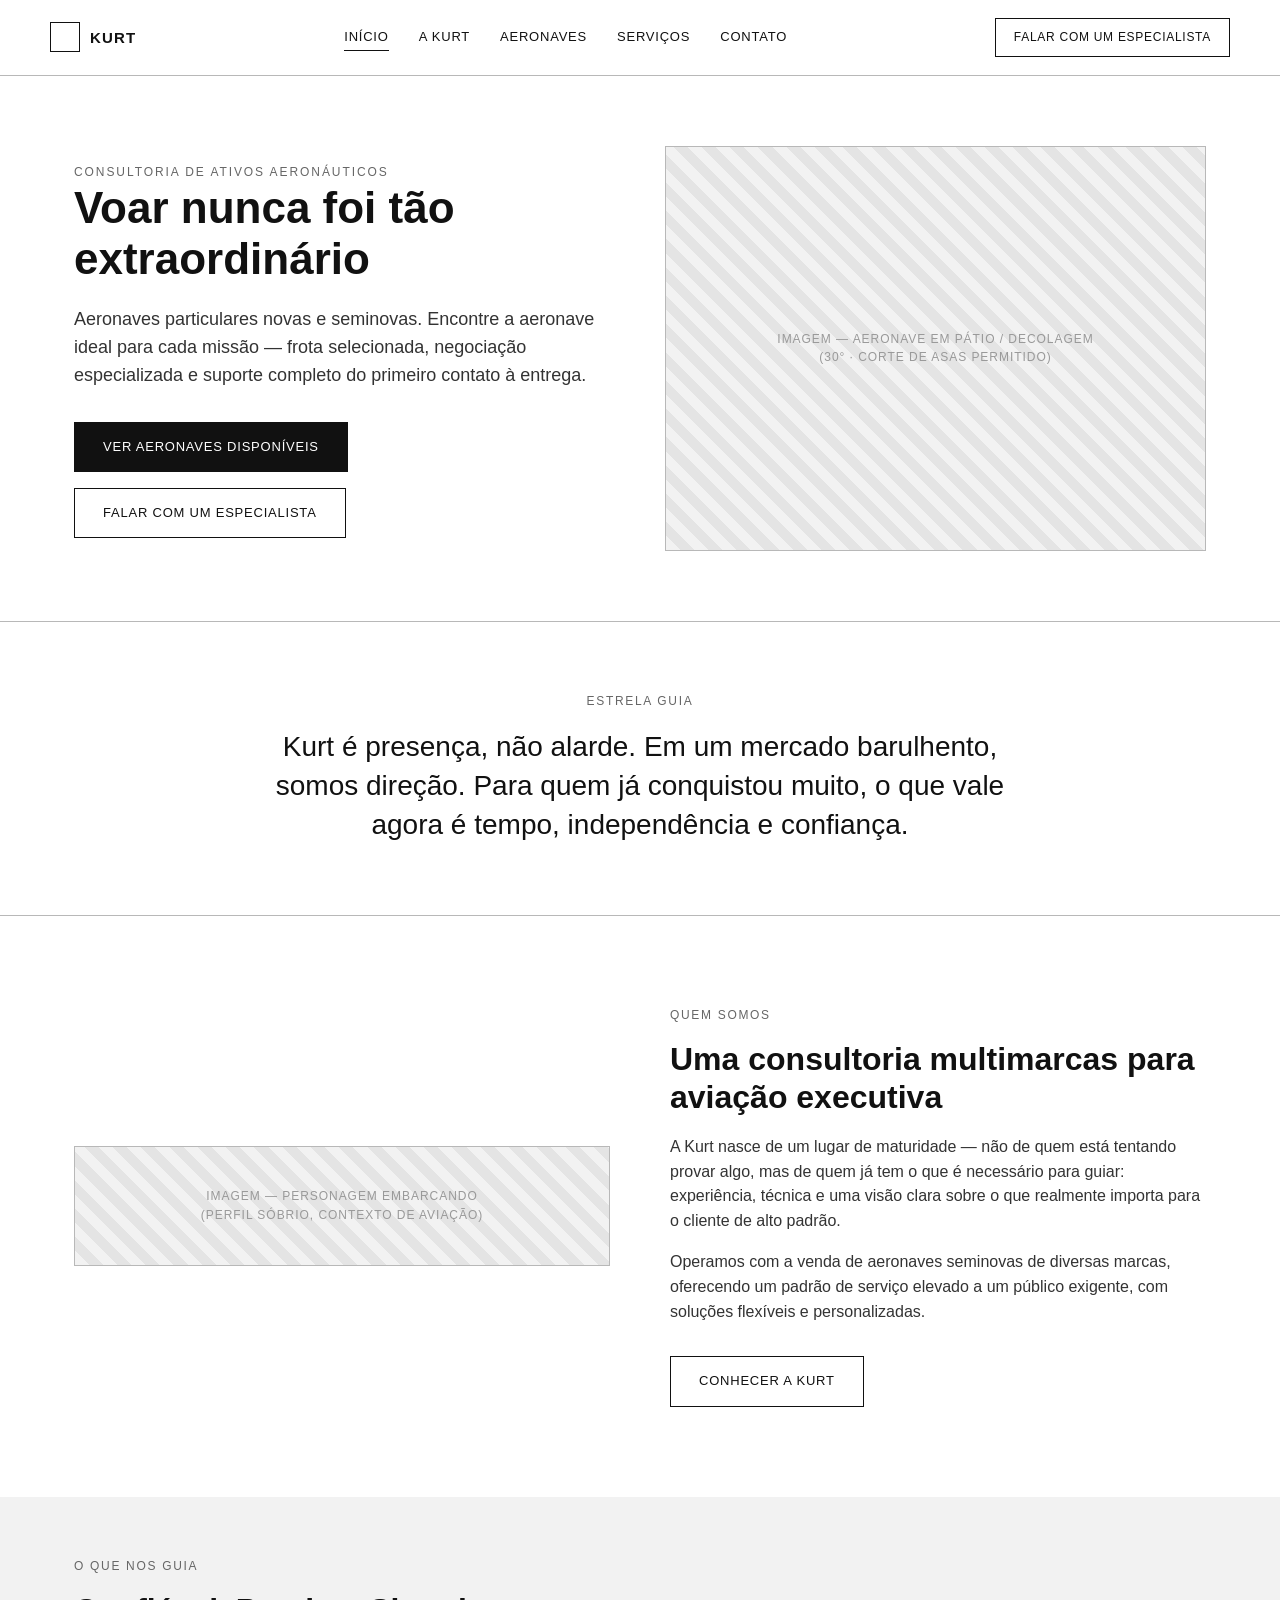
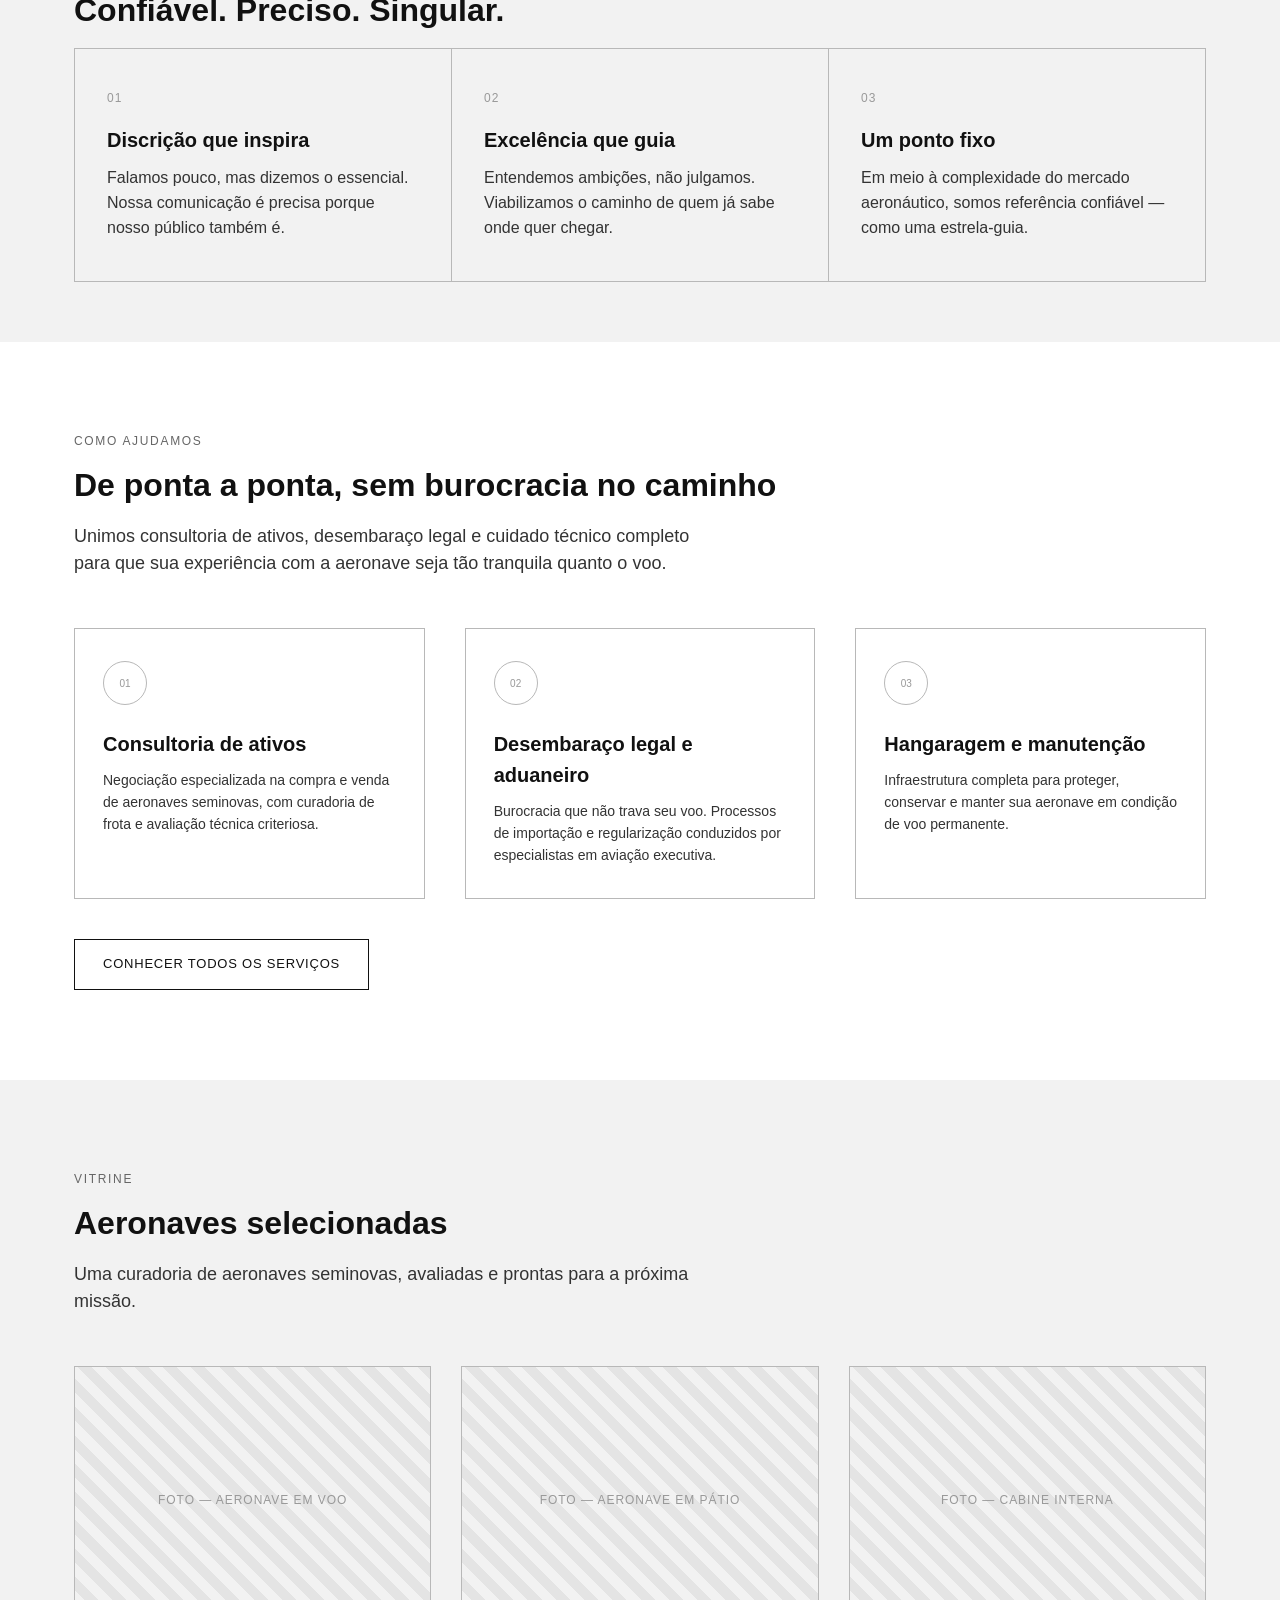
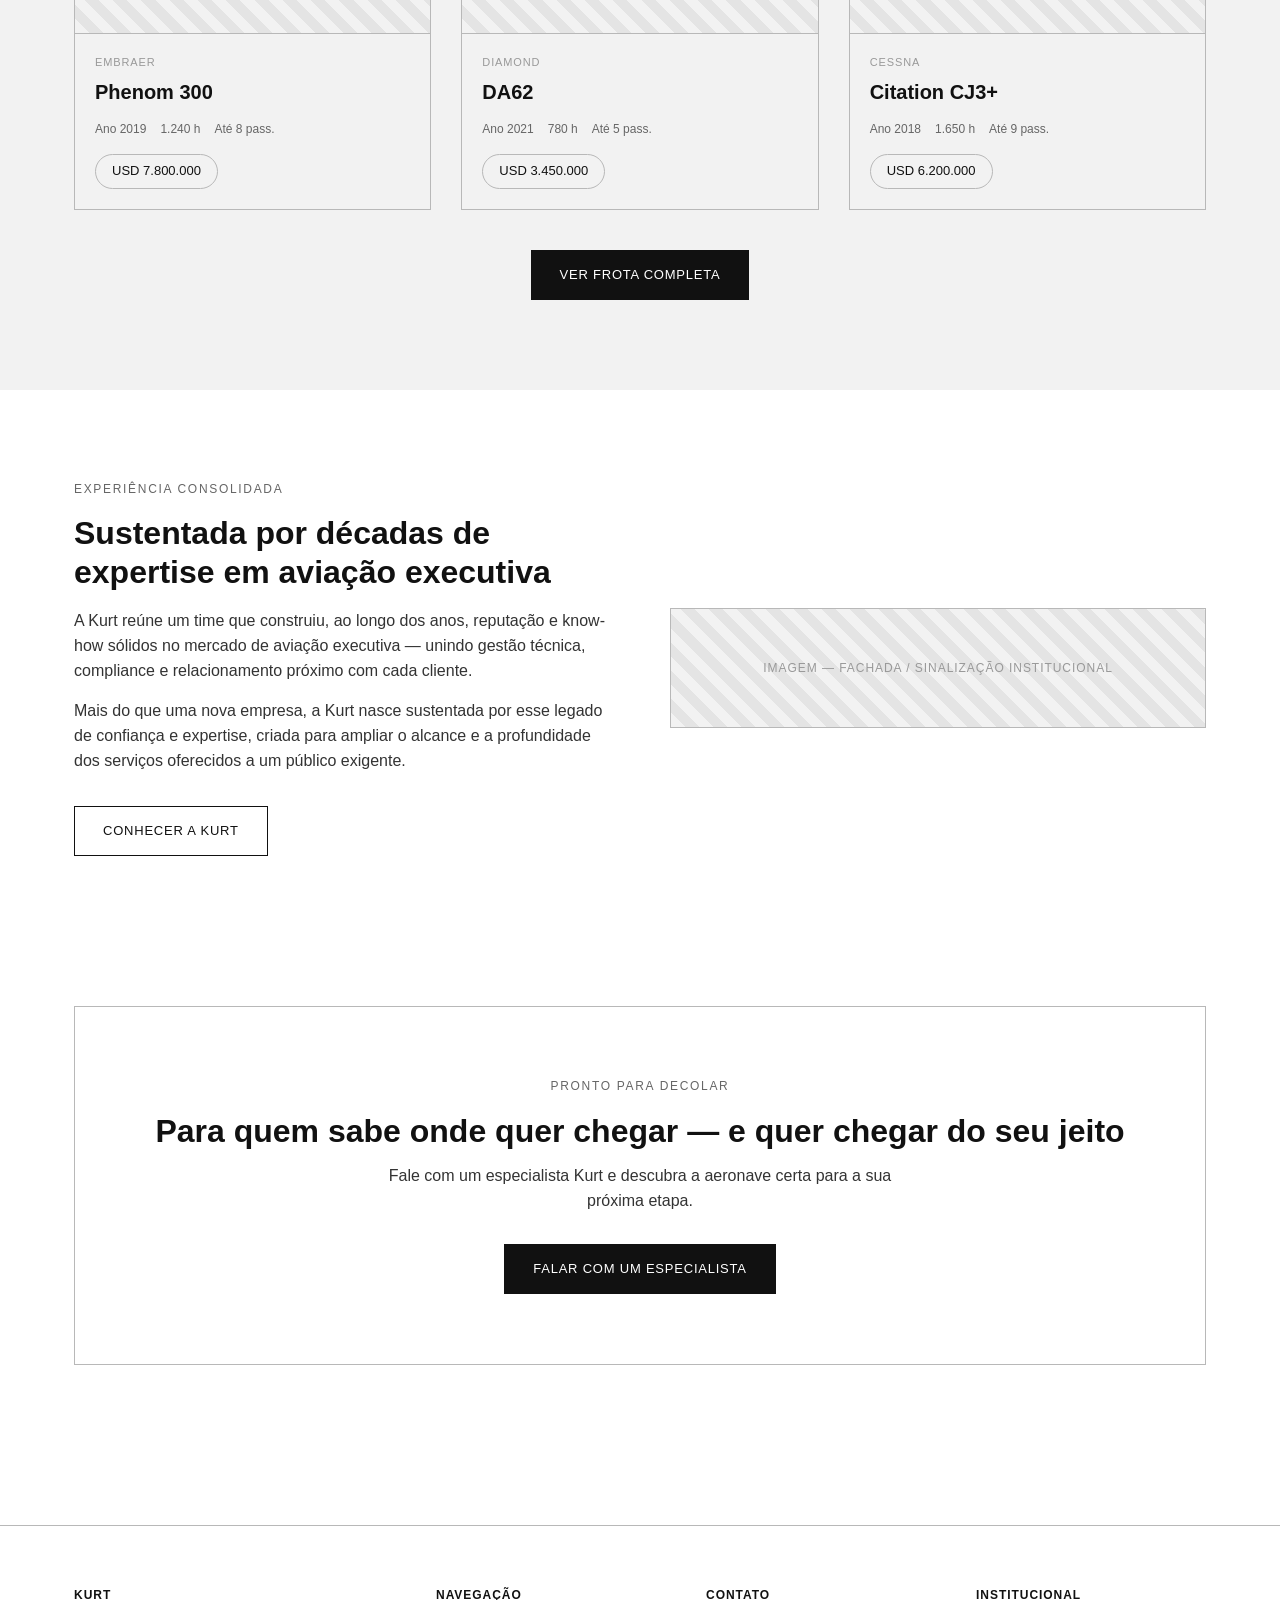
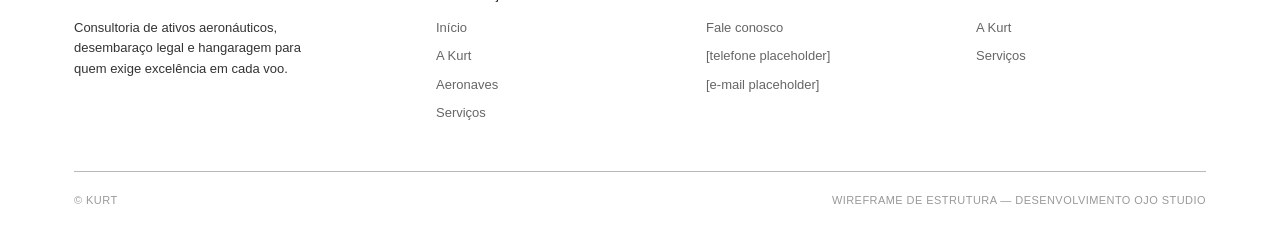
==== index.html @ c34ad99b "Add files via upload" ====
<!DOCTYPE html>
<html lang="pt-BR">
<head>
<meta charset="UTF-8">
<meta name="viewport" content="width=device-width, initial-scale=1.0">
<title>Kurt — Wireframe</title>
<link rel="stylesheet" href="css/style.css">
</head>
<body>

<header>
  <div class="wrap nav-row">
    <a href="index.html" class="logo-slot">
      <span class="logo-box"></span> KURT
    </a>
    <nav class="main-nav">
      <ul>
        <li><a href="index.html">Início</a></li>
        <li><a href="a-kurt.html">A Kurt</a></li>
        <li><a href="aeronaves.html">Aeronaves</a></li>
        <li><a href="servicos.html">Serviços</a></li>
        <li><a href="contato.html">Contato</a></li>
      </ul>
    </nav>
    <a href="contato.html" class="nav-cta">Falar com um especialista</a>
    <button class="menu-toggle" aria-label="Abrir menu"><span></span><span></span><span></span></button>
  </div>
</header>

<main>

  <!-- HERO -->
  <section class="hero">
    <div class="wrap hero-grid">
      <div class="hero-text">
        <span class="tag-line">Consultoria de ativos aeronáuticos</span>
        <h1>Voar nunca foi tão extraordinário</h1>
        <p class="lead">Aeronaves particulares novas e seminovas. Encontre a aeronave ideal para cada missão — frota selecionada, negociação especializada e suporte completo do primeiro contato à entrega.</p>
        <div class="btn-row">
          <a href="aeronaves.html" class="btn btn-solid">Ver aeronaves disponíveis</a>
          <a href="contato.html" class="btn btn-outline">Falar com um especialista</a>
        </div>
      </div>
      <div class="hero-media">
        <div class="ph"><span>Imagem — aeronave em pátio / decolagem<br>(30° · corte de asas permitido)</span></div>
      </div>
    </div>
  </section>

  <!-- ESTRELA GUIA -->
  <section class="quote-block">
    <div class="wrap">
      <span class="eyebrow">Estrela Guia</span>
      <p>Kurt é presença, não alarde. Em um mercado barulhento, somos direção. Para quem já conquistou muito, o que vale agora é tempo, independência e confiança.</p>
    </div>
  </section>

  <!-- POSICIONAMENTO -->
  <section>
    <div class="wrap grid-2">
      <div class="ph"><span>Imagem — personagem embarcando<br>(perfil sóbrio, contexto de aviação)</span></div>
      <div>
        <span class="eyebrow">Quem somos</span>
        <h2>Uma consultoria multimarcas para aviação executiva</h2>
        <p>A Kurt nasce de um lugar de maturidade — não de quem está tentando provar algo, mas de quem já tem o que é necessário para guiar: experiência, técnica e uma visão clara sobre o que realmente importa para o cliente de alto padrão.</p>
        <p style="margin-top:16px;">Operamos com a venda de aeronaves seminovas de diversas marcas, oferecendo um padrão de serviço elevado a um público exigente, com soluções flexíveis e personalizadas.</p>
        <div class="btn-row"><a href="a-kurt.html" class="btn btn-outline">Conhecer a Kurt</a></div>
      </div>
    </div>
  </section>

  <!-- PILARES / VALORES -->
  <section class="gray tight">
    <div class="wrap">
      <span class="eyebrow">O que nos guia</span>
      <h2>Confiável. Preciso. Singular.</h2>
    </div>
    <div class="wrap">
      <div class="pillars">
        <div class="pillar">
          <span class="num">01</span>
          <h3>Discrição que inspira</h3>
          <p>Falamos pouco, mas dizemos o essencial. Nossa comunicação é precisa porque nosso público também é.</p>
        </div>
        <div class="pillar">
          <span class="num">02</span>
          <h3>Excelência que guia</h3>
          <p>Entendemos ambições, não julgamos. Viabilizamos o caminho de quem já sabe onde quer chegar.</p>
        </div>
        <div class="pillar">
          <span class="num">03</span>
          <h3>Um ponto fixo</h3>
          <p>Em meio à complexidade do mercado aeronáutico, somos referência confiável — como uma estrela-guia.</p>
        </div>
      </div>
    </div>
  </section>

  <!-- SERVICOS EM DESTAQUE -->
  <section>
    <div class="wrap">
      <span class="eyebrow">Como ajudamos</span>
      <h2>De ponta a ponta, sem burocracia no caminho</h2>
      <p class="lead" style="margin-bottom:50px;">Unimos consultoria de ativos, desembaraço legal e cuidado técnico completo para que sua experiência com a aeronave seja tão tranquila quanto o voo.</p>

      <div class="grid-3">
        <div class="card">
          <div class="ph-icon">01</div>
          <h3>Consultoria de ativos</h3>
          <p>Negociação especializada na compra e venda de aeronaves seminovas, com curadoria de frota e avaliação técnica criteriosa.</p>
        </div>
        <div class="card">
          <div class="ph-icon">02</div>
          <h3>Desembaraço legal e aduaneiro</h3>
          <p>Burocracia que não trava seu voo. Processos de importação e regularização conduzidos por especialistas em aviação executiva.</p>
        </div>
        <div class="card">
          <div class="ph-icon">03</div>
          <h3>Hangaragem e manutenção</h3>
          <p>Infraestrutura completa para proteger, conservar e manter sua aeronave em condição de voo permanente.</p>
        </div>
      </div>
      <div class="btn-row" style="margin-top:40px;"><a href="servicos.html" class="btn btn-outline">Conhecer todos os serviços</a></div>
    </div>
  </section>

  <!-- VITRINE DE AERONAVES -->
  <section class="gray">
    <div class="wrap">
      <span class="eyebrow">Vitrine</span>
      <h2>Aeronaves selecionadas</h2>
      <p class="lead" style="margin-bottom:50px;">Uma curadoria de aeronaves seminovas, avaliadas e prontas para a próxima missão.</p>

      <div class="aircraft-grid">
        <a href="aeronave-detalhe.html" class="aircraft-card">
          <div class="ph"><span>Foto — aeronave em voo</span></div>
          <div class="info">
            <div class="tagline">Embraer</div>
            <h3>Phenom 300</h3>
            <div class="specs"><span>Ano 2019</span><span>1.240 h</span><span>Até 8 pass.</span></div>
            <span class="price">USD 7.800.000</span>
          </div>
        </a>
        <a href="aeronave-detalhe.html" class="aircraft-card">
          <div class="ph"><span>Foto — aeronave em pátio</span></div>
          <div class="info">
            <div class="tagline">Diamond</div>
            <h3>DA62</h3>
            <div class="specs"><span>Ano 2021</span><span>780 h</span><span>Até 5 pass.</span></div>
            <span class="price">USD 3.450.000</span>
          </div>
        </a>
        <a href="aeronave-detalhe.html" class="aircraft-card">
          <div class="ph"><span>Foto — cabine interna</span></div>
          <div class="info">
            <div class="tagline">Cessna</div>
            <h3>Citation CJ3+</h3>
            <div class="specs"><span>Ano 2018</span><span>1.650 h</span><span>Até 9 pass.</span></div>
            <span class="price">USD 6.200.000</span>
          </div>
        </a>
      </div>
      <div class="btn-row" style="margin-top:40px; justify-content:center;"><a href="aeronaves.html" class="btn btn-solid">Ver frota completa</a></div>
    </div>
  </section>

  <!-- LEGADO E EXPERIENCIA -->
  <section>
    <div class="wrap grid-2">
      <div>
        <span class="eyebrow">Experiência consolidada</span>
        <h2>Sustentada por décadas de expertise em aviação executiva</h2>
        <p>A Kurt reúne um time que construiu, ao longo dos anos, reputação e know-how sólidos no mercado de aviação executiva — unindo gestão técnica, compliance e relacionamento próximo com cada cliente.</p>
        <p style="margin-top:16px;">Mais do que uma nova empresa, a Kurt nasce sustentada por esse legado de confiança e expertise, criada para ampliar o alcance e a profundidade dos serviços oferecidos a um público exigente.</p>
        <div class="btn-row"><a href="a-kurt.html" class="btn btn-outline">Conhecer a Kurt</a></div>
      </div>
      <div class="ph"><span>Imagem — fachada / sinalização institucional</span></div>
    </div>
  </section>

  <!-- CTA FINAL -->
  <section class="tight">
    <div class="wrap">
      <div class="cta-final">
        <span class="eyebrow">Pronto para decolar</span>
        <h2>Para quem sabe onde quer chegar — e quer chegar do seu jeito</h2>
        <p>Fale com um especialista Kurt e descubra a aeronave certa para a sua próxima etapa.</p>
        <a href="contato.html" class="btn btn-solid">Falar com um especialista</a>
      </div>
    </div>
  </section>

</main>

<footer>
  <div class="wrap">
    <div class="footer-grid">
      <div class="footer-col">
        <h4>Kurt</h4>
        <p style="font-size:13px; max-width:260px;">Consultoria de ativos aeronáuticos, desembaraço legal e hangaragem para quem exige excelência em cada voo.</p>
      </div>
      <div class="footer-col">
        <h4>Navegação</h4>
        <ul>
          <li><a href="index.html">Início</a></li>
          <li><a href="a-kurt.html">A Kurt</a></li>
          <li><a href="aeronaves.html">Aeronaves</a></li>
          <li><a href="servicos.html">Serviços</a></li>
        </ul>
      </div>
      <div class="footer-col">
        <h4>Contato</h4>
        <ul>
          <li><a href="contato.html">Fale conosco</a></li>
          <li>[telefone placeholder]</li>
          <li>[e-mail placeholder]</li>
        </ul>
      </div>
      <div class="footer-col">
        <h4>Institucional</h4>
        <ul>
          <li><a href="a-kurt.html">A Kurt</a></li>
          <li><a href="servicos.html">Serviços</a></li>
        </ul>
      </div>
    </div>
    <div class="footer-bottom">
      <span>© Kurt</span>
      <span>Wireframe de estrutura — desenvolvimento OJO Studio</span>
    </div>
  </div>
</footer>

<script src="js/script.js"></script>
</body>
</html>
---- css/style.css ----
/* ===================================================================
   KURT — WIREFRAME (somente estrutura, preto/branco, sem identidade)
   =================================================================== */

* { box-sizing: border-box; margin: 0; padding: 0; }

:root{
  --preto: #111111;
  --cinza-1: #333333;
  --cinza-2: #666666;
  --cinza-3: #999999;
  --cinza-4: #cccccc;
  --cinza-5: #e4e4e4;
  --cinza-6: #f2f2f2;
  --branco: #ffffff;
  --borda: 1px solid #b8b8b8;
  --maxw: 1180px;
}

html{ scroll-behavior: smooth; }

body{
  font-family: Arial, Helvetica, sans-serif;
  color: var(--preto);
  background: var(--branco);
  line-height: 1.55;
  font-size: 16px;
}

a{ color: inherit; text-decoration: none; }
ul{ list-style: none; }
img{ max-width: 100%; display: block; }

.wrap{
  max-width: var(--maxw);
  margin: 0 auto;
  padding: 0 24px;
}

/* ---------- tag de aviso de wireframe ---------- */
.wf-flag{
  background: var(--preto);
  color: var(--branco);
  text-align: center;
  font-size: 12px;
  letter-spacing: .06em;
  text-transform: uppercase;
  padding: 6px 12px;
}

/* ---------- placeholders de imagem ---------- */
.ph{
  background: repeating-linear-gradient(
    45deg,
    var(--cinza-6),
    var(--cinza-6) 10px,
    var(--cinza-5) 10px,
    var(--cinza-5) 20px
  );
  border: var(--borda);
  display: flex;
  align-items: center;
  justify-content: center;
  color: var(--cinza-3);
  font-size: 12px;
  text-transform: uppercase;
  letter-spacing: .08em;
  text-align: center;
  min-height: 120px;
}
.ph span{ padding: 8px; }

.ph-icon{
  width: 44px;
  height: 44px;
  border: var(--borda);
  border-radius: 50%;
  display: inline-flex;
  align-items: center;
  justify-content: center;
  font-size: 10px;
  color: var(--cinza-3);
  flex: none;
}

/* ---------- header ---------- */
header{
  border-bottom: var(--borda);
  position: sticky;
  top: 0;
  background: var(--branco);
  z-index: 50;
}
.nav-row{
  display: flex;
  align-items: center;
  justify-content: space-between;
  padding: 18px 0;
}
.logo-slot{
  display: flex;
  align-items: center;
  gap: 10px;
  font-weight: bold;
  letter-spacing: .08em;
  text-transform: uppercase;
  font-size: 15px;
}
.logo-box{
  width: 30px; height: 30px;
  border: 1.5px solid var(--preto);
}
nav.main-nav ul{
  display: flex;
  gap: 30px;
  font-size: 13px;
  text-transform: uppercase;
  letter-spacing: .06em;
}
nav.main-nav a{
  padding: 6px 0;
  border-bottom: 1px solid transparent;
  transition: border-color .15s;
}
nav.main-nav a:hover, nav.main-nav a.active{
  border-bottom: 1px solid var(--preto);
}
.nav-cta{
  border: 1px solid var(--preto);
  padding: 9px 18px;
  font-size: 12px;
  text-transform: uppercase;
  letter-spacing: .06em;
  white-space: nowrap;
}
.nav-cta:hover{ background: var(--preto); color: var(--branco); }

.menu-toggle{
  display: none;
  border: 1px solid var(--preto);
  background: none;
  width: 38px; height: 34px;
  cursor: pointer;
}
.menu-toggle span{
  display: block;
  width: 18px;
  height: 2px;
  background: var(--preto);
  margin: 4px auto;
}

/* ---------- footer ---------- */
footer{
  border-top: var(--borda);
  margin-top: 100px;
  padding: 60px 0 30px;
  font-size: 13px;
  color: var(--cinza-2);
}
.footer-grid{
  display: grid;
  grid-template-columns: 1.4fr 1fr 1fr 1fr;
  gap: 40px;
  padding-bottom: 40px;
}
.footer-col h4{
  font-size: 12px;
  text-transform: uppercase;
  letter-spacing: .08em;
  color: var(--preto);
  margin-bottom: 14px;
}
.footer-col ul li{ margin-bottom: 8px; }
.footer-col ul a:hover{ text-decoration: underline; }
.footer-bottom{
  border-top: var(--borda);
  padding-top: 20px;
  display: flex;
  justify-content: space-between;
  flex-wrap: wrap;
  gap: 10px;
  font-size: 11px;
  color: var(--cinza-3);
  text-transform: uppercase;
  letter-spacing: .04em;
}

/* ---------- seções genéricas ---------- */
section{ padding: 90px 0; }
section.tight{ padding: 60px 0; }
section.gray{ background: var(--cinza-6); }
.eyebrow{
  font-size: 12px;
  text-transform: uppercase;
  letter-spacing: .14em;
  color: var(--cinza-2);
  margin-bottom: 16px;
  display: block;
}
h1{ font-size: 44px; line-height: 1.15; font-weight: bold; }
h2{ font-size: 32px; line-height: 1.2; font-weight: bold; margin-bottom: 18px; }
h3{ font-size: 20px; font-weight: bold; margin-bottom: 10px; }
p.lead{ font-size: 18px; color: var(--cinza-1); max-width: 640px; }
p{ color: var(--cinza-1); }
.divider{ border-top: var(--borda); margin: 60px 0; }

/* ---------- hero ---------- */
.hero{
  padding: 70px 0 0;
}
.hero-grid{
  display: grid;
  grid-template-columns: 1fr 1fr;
  gap: 50px;
  align-items: center;
  padding-bottom: 70px;
}
.hero-text .tag-line{
  font-size: 12px;
  text-transform: uppercase;
  letter-spacing: .16em;
  color: var(--cinza-2);
  margin-bottom: 20px;
}
.hero-text h1{ margin-bottom: 22px; }
.btn-row{ display: flex; gap: 16px; margin-top: 32px; flex-wrap: wrap; }
.btn{
  display: inline-block;
  padding: 14px 28px;
  font-size: 13px;
  text-transform: uppercase;
  letter-spacing: .06em;
  border: 1px solid var(--preto);
}
.btn-solid{ background: var(--preto); color: var(--branco); }
.btn-solid:hover{ background: var(--cinza-1); }
.btn-outline:hover{ background: var(--preto); color: var(--branco); }
.hero-media .ph{ aspect-ratio: 4/3; }

/* ---------- grids de conteúdo ---------- */
.grid-2{ display: grid; grid-template-columns: 1fr 1fr; gap: 60px; align-items: center; }
.grid-3{ display: grid; grid-template-columns: repeat(3,1fr); gap: 40px; }
.grid-4{ display: grid; grid-template-columns: repeat(4,1fr); gap: 30px; }

.card{
  border: var(--borda);
  padding: 32px 28px;
}
.card .ph-icon{ margin-bottom: 20px; }
.card h3{ margin-top: 4px; }
.card p{ font-size: 14px; }

/* ---------- valores / estrela guia ---------- */
.pillars{
  display: grid;
  grid-template-columns: repeat(3,1fr);
  gap: 0;
  border-top: var(--borda);
  border-left: var(--borda);
}
.pillar{
  border-right: var(--borda);
  border-bottom: var(--borda);
  padding: 40px 32px;
}
.pillar .num{
  font-size: 12px;
  color: var(--cinza-3);
  letter-spacing: .1em;
  margin-bottom: 18px;
  display: block;
}

/* ---------- listagem de aeronaves ---------- */
.filters-bar{
  display: flex;
  flex-wrap: wrap;
  gap: 12px;
  border: var(--borda);
  padding: 18px;
  margin-bottom: 40px;
}
.filters-bar select, .filters-bar input{
  border: var(--borda);
  padding: 10px 12px;
  font-family: inherit;
  font-size: 13px;
  color: var(--cinza-1);
  background: var(--branco);
}
.filters-bar select{ min-width: 160px; }
.filters-bar input{ flex: 1; min-width: 200px; }

.aircraft-grid{
  display: grid;
  grid-template-columns: repeat(3, 1fr);
  gap: 30px;
}
.aircraft-card{
  border: var(--borda);
  display: block;
  transition: box-shadow .15s;
}
.aircraft-card:hover{ box-shadow: 0 0 0 1px var(--preto); }
.aircraft-card .ph{ aspect-ratio: 4/3; border-bottom: var(--borda); border-left: 0; border-right: 0; border-top: 0; }
.aircraft-card .info{ padding: 20px; }
.aircraft-card .tagline{
  font-size: 11px;
  text-transform: uppercase;
  letter-spacing: .08em;
  color: var(--cinza-3);
  margin-bottom: 6px;
}
.aircraft-card h3{ margin-bottom: 4px; }
.aircraft-card .specs{
  display: flex;
  gap: 14px;
  font-size: 12px;
  color: var(--cinza-2);
  margin: 12px 0;
  flex-wrap: wrap;
}
.aircraft-card .price{
  border: var(--borda);
  border-radius: 20px;
  display: inline-block;
  padding: 6px 16px;
  font-size: 13px;
  margin-top: 4px;
}

.pagination{
  display: flex;
  justify-content: center;
  gap: 10px;
  margin-top: 50px;
}
.pagination a{
  border: var(--borda);
  width: 38px; height: 38px;
  display: flex; align-items: center; justify-content: center;
  font-size: 13px;
}
.pagination a.active{ background: var(--preto); color: var(--branco); }

/* ---------- ficha de aeronave ---------- */
.gallery-main{ aspect-ratio: 16/9; margin-bottom: 14px; }
.gallery-thumbs{ display: grid; grid-template-columns: repeat(5,1fr); gap: 10px; }
.gallery-thumbs .ph{ aspect-ratio: 4/3; min-height: 60px; font-size: 9px; }

.spec-table{ width: 100%; border-collapse: collapse; font-size: 14px; }
.spec-table tr{ border-bottom: var(--borda); }
.spec-table td{ padding: 14px 4px; }
.spec-table td:first-child{ color: var(--cinza-2); width: 45%; }
.spec-table td:last-child{ font-weight: bold; text-align: right; }

.sticky-cta{
  border: var(--borda);
  padding: 28px;
  position: sticky;
  top: 100px;
}
.sticky-cta .price-tag{ font-size: 26px; font-weight: bold; margin: 10px 0 4px; }
.sticky-cta .btn{ width: 100%; text-align: center; margin-top: 14px; }

/* ---------- formulários ---------- */
form .field{ margin-bottom: 20px; }
form label{
  display: block;
  font-size: 12px;
  text-transform: uppercase;
  letter-spacing: .06em;
  color: var(--cinza-2);
  margin-bottom: 8px;
}
form input, form select, form textarea{
  width: 100%;
  border: var(--borda);
  padding: 13px 14px;
  font-family: inherit;
  font-size: 14px;
  background: var(--branco);
  color: var(--preto);
}
form textarea{ min-height: 120px; resize: vertical; }
.field-row{ display: grid; grid-template-columns: 1fr 1fr; gap: 20px; }

/* ---------- quote / estrela guia destaque ---------- */
.quote-block{
  border-top: var(--borda);
  border-bottom: var(--borda);
  padding: 70px 0;
  text-align: center;
}
.quote-block p{
  font-size: 28px;
  color: var(--preto);
  max-width: 800px;
  margin: 0 auto;
  line-height: 1.4;
}

/* ---------- steps / processo ---------- */
.steps{ counter-reset: step; }
.step{
  display: grid;
  grid-template-columns: 60px 1fr;
  gap: 20px;
  padding: 30px 0;
  border-bottom: var(--borda);
}
.step:first-child{ border-top: var(--borda); }
.step .step-num{
  counter-increment: step;
  font-size: 22px;
  color: var(--cinza-3);
}
.step .step-num::before{ content: counter(step, decimal-leading-zero); }

/* ---------- breadcrumb ---------- */
.breadcrumb{
  font-size: 12px;
  color: var(--cinza-3);
  text-transform: uppercase;
  letter-spacing: .04em;
  padding: 24px 0 0;
}
.breadcrumb a:hover{ text-decoration: underline; }

/* ---------- faq ---------- */
.faq-item{ border-bottom: var(--borda); }
.faq-q{
  padding: 22px 0;
  display: flex;
  justify-content: space-between;
  align-items: center;
  cursor: pointer;
  font-weight: bold;
}
.faq-q .plus{ font-size: 18px; color: var(--cinza-2); }
.faq-a{
  max-height: 0;
  overflow: hidden;
  transition: max-height .2s ease;
}
.faq-a p{ padding-bottom: 22px; font-size: 14px; max-width: 720px; }
.faq-item.open .faq-a{ max-height: 300px; }
.faq-item.open .plus{ transform: rotate(45deg); }

/* ---------- CTA final ---------- */
.cta-final{
  border: var(--borda);
  padding: 70px 40px;
  text-align: center;
}
.cta-final h2{ margin-bottom: 14px; }
.cta-final p{ max-width: 560px; margin: 0 auto 30px; }

/* ---------- responsivo ---------- */
@media (max-width: 900px){
  nav.main-nav, .nav-cta{ display: none; }
  .menu-toggle{ display: block; }
  .hero-grid, .grid-2{ grid-template-columns: 1fr; }
  .grid-3, .aircraft-grid{ grid-template-columns: repeat(2,1fr); }
  .grid-4{ grid-template-columns: repeat(2,1fr); }
  .pillars{ grid-template-columns: 1fr; }
  .footer-grid{ grid-template-columns: 1fr 1fr; }
  h1{ font-size: 32px; }
  h2{ font-size: 26px; }
}
@media (max-width: 560px){
  .grid-3, .grid-4, .aircraft-grid{ grid-template-columns: 1fr; }
  .field-row{ grid-template-columns: 1fr; }
  .footer-grid{ grid-template-columns: 1fr; }
  .gallery-thumbs{ grid-template-columns: repeat(3,1fr); }
  .quote-block p{ font-size: 20px; }
}

/* nav mobile aberto */
body.menu-open nav.main-nav{
  display: block;
  position: fixed;
  top: 68px; left: 0; right: 0; bottom: 0;
  background: var(--branco);
  padding: 30px 24px;
  z-index: 40;
}
body.menu-open nav.main-nav ul{ flex-direction: column; gap: 0; }
body.menu-open nav.main-nav a{ display: block; padding: 16px 0; border-bottom: var(--borda); }
body.menu-open .nav-cta{ display: block; margin-top: 20px; text-align: center; }
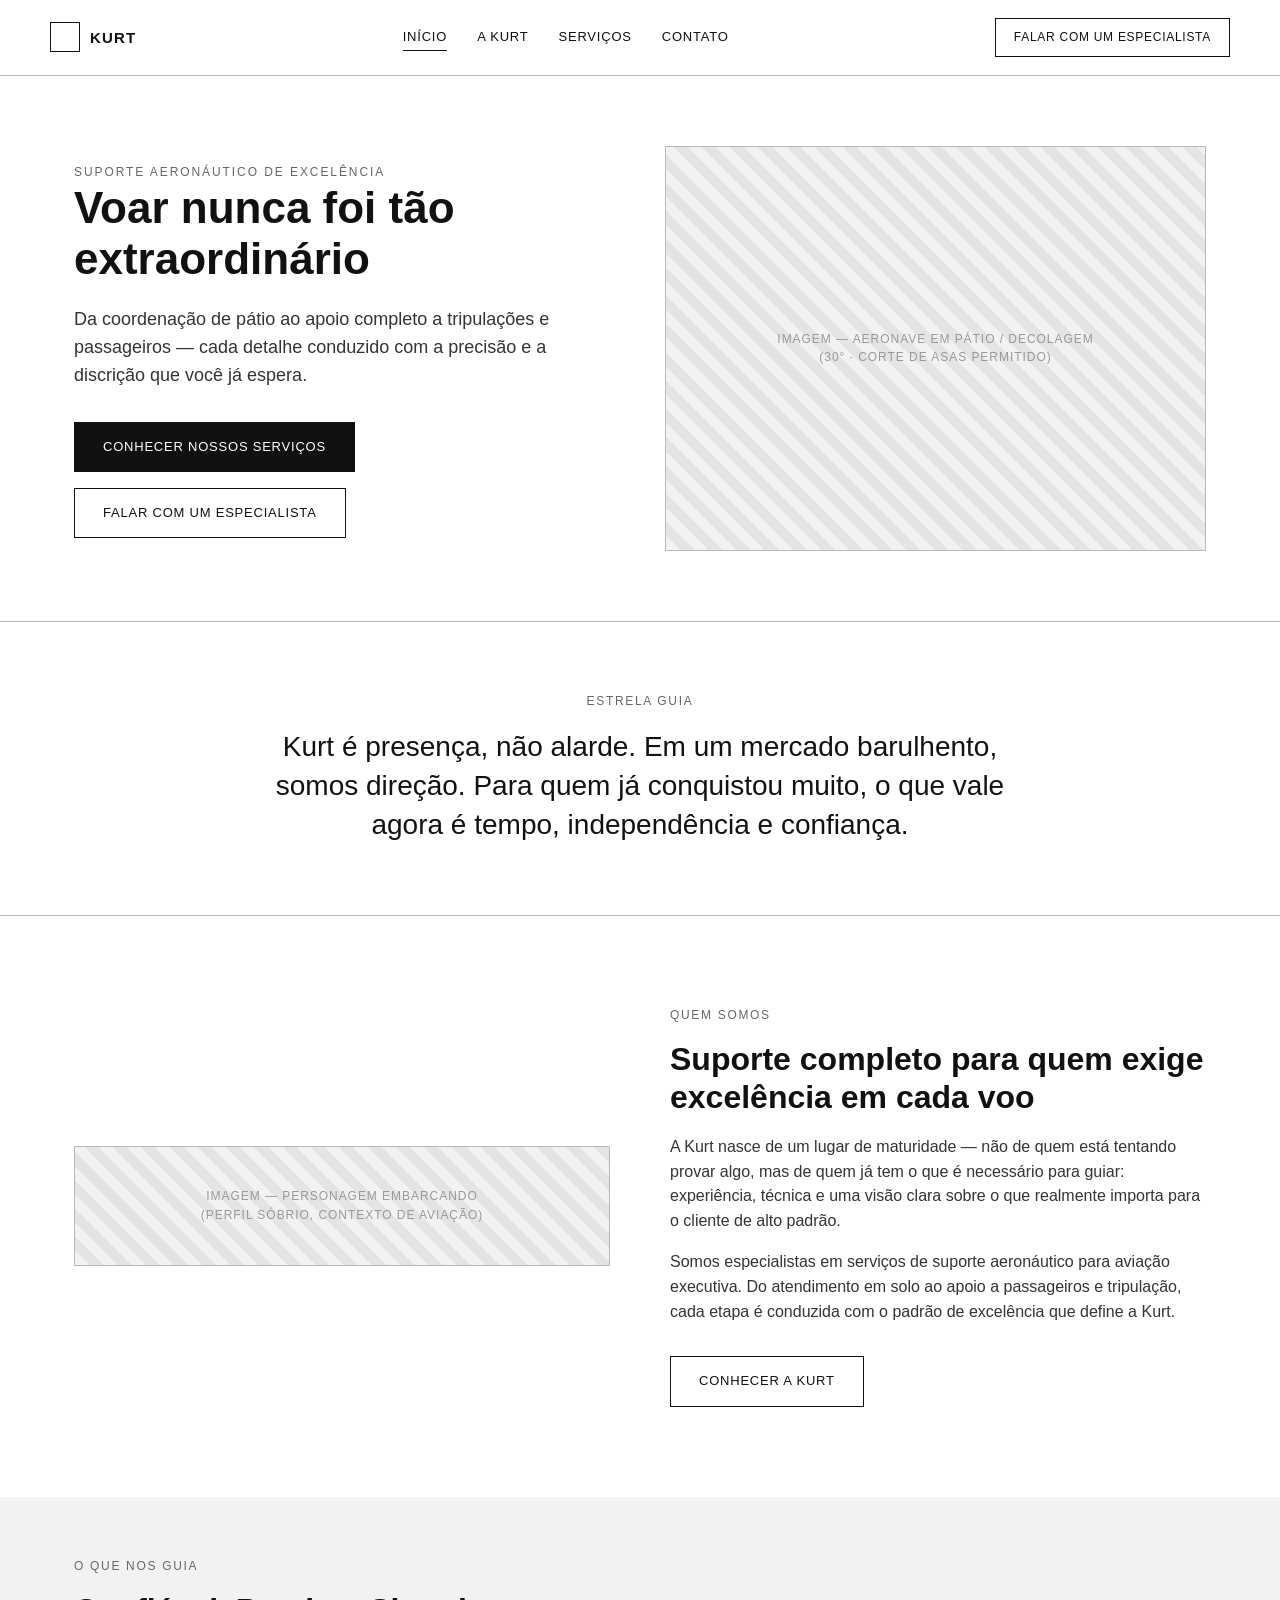
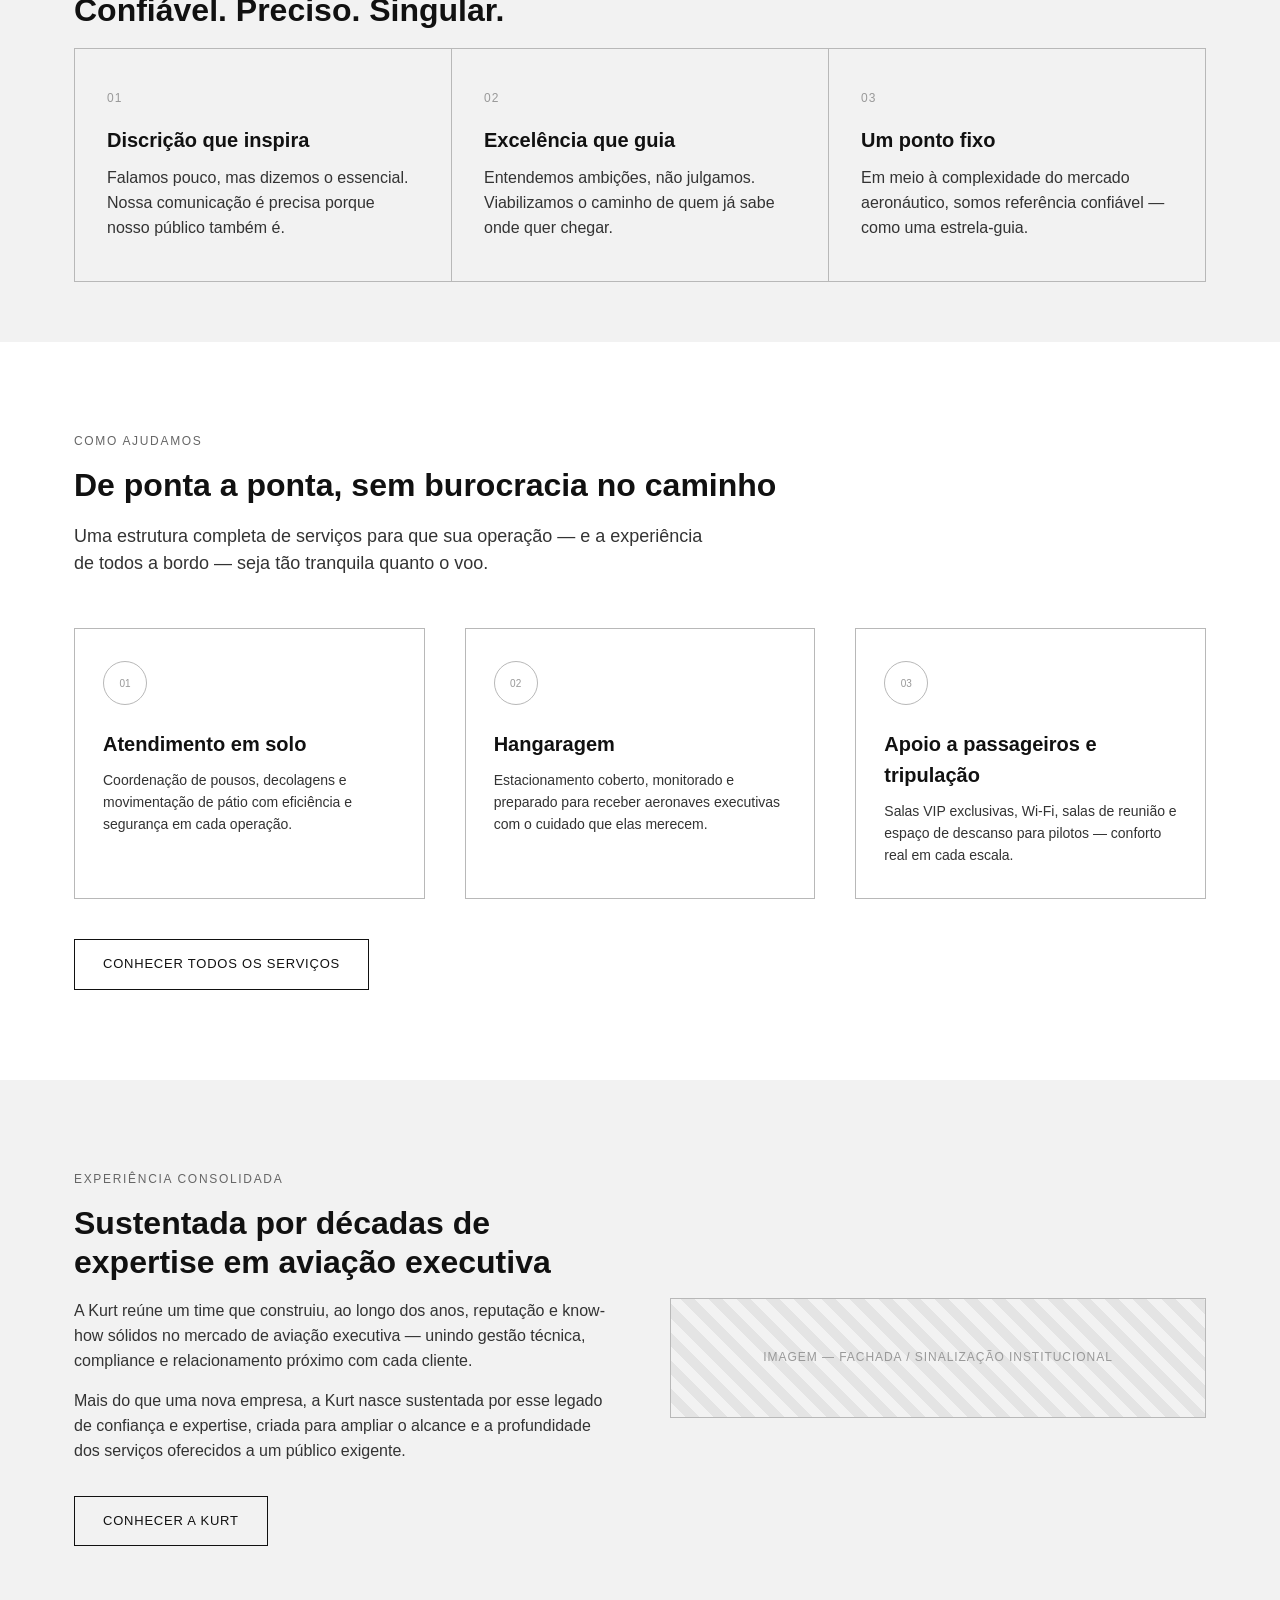
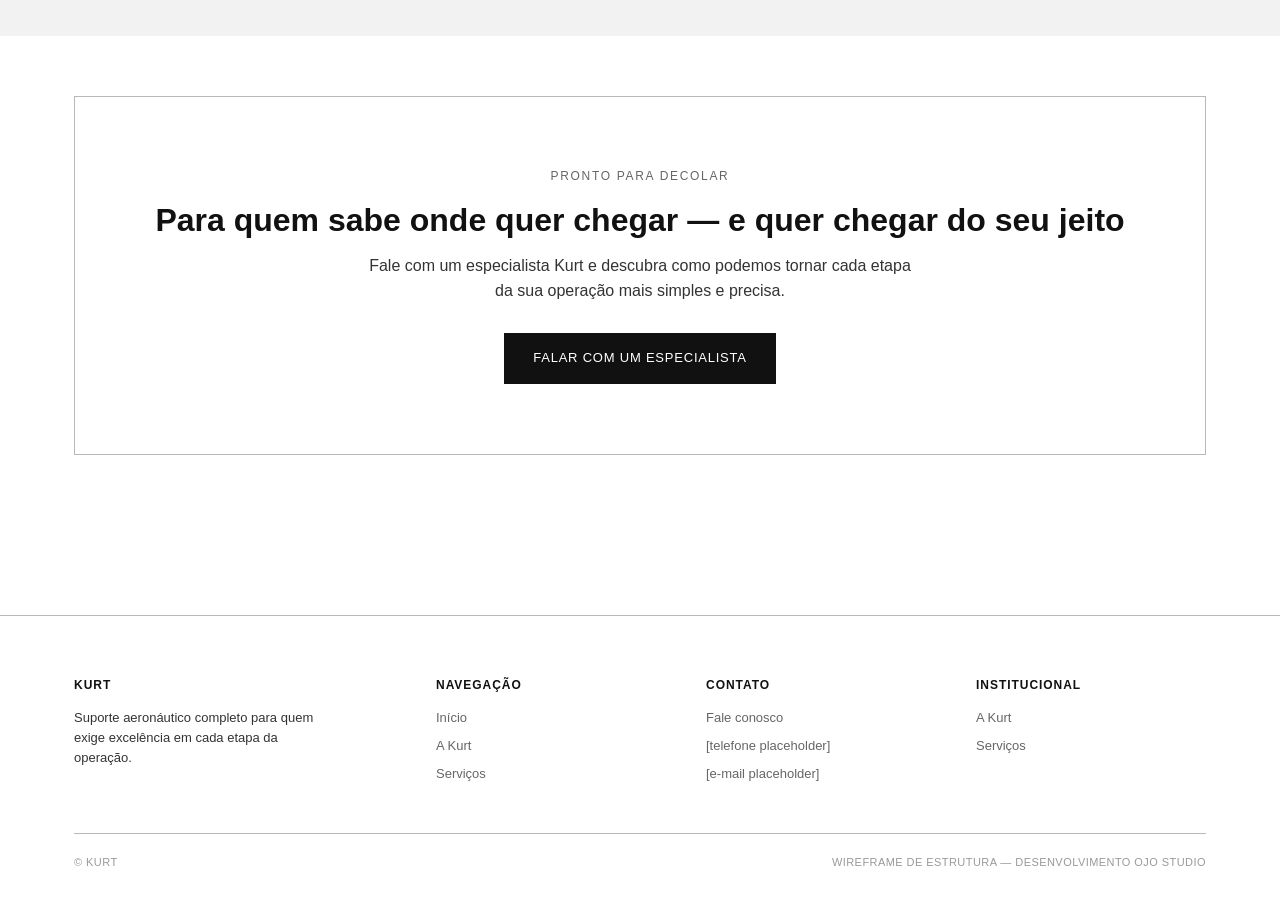
==== commit b5557279: "Add files via upload" ====
--- a/index.html
+++ b/index.html
@@ -17,7 +17,6 @@
       <ul>
         <li><a href="index.html">Início</a></li>
         <li><a href="a-kurt.html">A Kurt</a></li>
-        <li><a href="aeronaves.html">Aeronaves</a></li>
         <li><a href="servicos.html">Serviços</a></li>
         <li><a href="contato.html">Contato</a></li>
       </ul>
@@ -33,11 +32,11 @@
   <section class="hero">
     <div class="wrap hero-grid">
       <div class="hero-text">
-        <span class="tag-line">Consultoria de ativos aeronáuticos</span>
+        <span class="tag-line">Suporte aeronáutico de excelência</span>
         <h1>Voar nunca foi tão extraordinário</h1>
-        <p class="lead">Aeronaves particulares novas e seminovas. Encontre a aeronave ideal para cada missão — frota selecionada, negociação especializada e suporte completo do primeiro contato à entrega.</p>
+        <p class="lead">Da coordenação de pátio ao apoio completo a tripulações e passageiros — cada detalhe conduzido com a precisão e a discrição que você já espera.</p>
         <div class="btn-row">
-          <a href="aeronaves.html" class="btn btn-solid">Ver aeronaves disponíveis</a>
+          <a href="servicos.html" class="btn btn-solid">Conhecer nossos serviços</a>
           <a href="contato.html" class="btn btn-outline">Falar com um especialista</a>
         </div>
       </div>
@@ -61,9 +60,9 @@
       <div class="ph"><span>Imagem — personagem embarcando<br>(perfil sóbrio, contexto de aviação)</span></div>
       <div>
         <span class="eyebrow">Quem somos</span>
-        <h2>Uma consultoria multimarcas para aviação executiva</h2>
+        <h2>Suporte completo para quem exige excelência em cada voo</h2>
         <p>A Kurt nasce de um lugar de maturidade — não de quem está tentando provar algo, mas de quem já tem o que é necessário para guiar: experiência, técnica e uma visão clara sobre o que realmente importa para o cliente de alto padrão.</p>
-        <p style="margin-top:16px;">Operamos com a venda de aeronaves seminovas de diversas marcas, oferecendo um padrão de serviço elevado a um público exigente, com soluções flexíveis e personalizadas.</p>
+        <p style="margin-top:16px;">Somos especialistas em serviços de suporte aeronáutico para aviação executiva. Do atendimento em solo ao apoio a passageiros e tripulação, cada etapa é conduzida com o padrão de excelência que define a Kurt.</p>
         <div class="btn-row"><a href="a-kurt.html" class="btn btn-outline">Conhecer a Kurt</a></div>
       </div>
     </div>
@@ -101,71 +100,31 @@
     <div class="wrap">
       <span class="eyebrow">Como ajudamos</span>
       <h2>De ponta a ponta, sem burocracia no caminho</h2>
-      <p class="lead" style="margin-bottom:50px;">Unimos consultoria de ativos, desembaraço legal e cuidado técnico completo para que sua experiência com a aeronave seja tão tranquila quanto o voo.</p>
+      <p class="lead" style="margin-bottom:50px;">Uma estrutura completa de serviços para que sua operação — e a experiência de todos a bordo — seja tão tranquila quanto o voo.</p>
 
       <div class="grid-3">
         <div class="card">
           <div class="ph-icon">01</div>
-          <h3>Consultoria de ativos</h3>
-          <p>Negociação especializada na compra e venda de aeronaves seminovas, com curadoria de frota e avaliação técnica criteriosa.</p>
+          <h3>Atendimento em solo</h3>
+          <p>Coordenação de pousos, decolagens e movimentação de pátio com eficiência e segurança em cada operação.</p>
         </div>
         <div class="card">
           <div class="ph-icon">02</div>
-          <h3>Desembaraço legal e aduaneiro</h3>
-          <p>Burocracia que não trava seu voo. Processos de importação e regularização conduzidos por especialistas em aviação executiva.</p>
+          <h3>Hangaragem</h3>
+          <p>Estacionamento coberto, monitorado e preparado para receber aeronaves executivas com o cuidado que elas merecem.</p>
         </div>
         <div class="card">
           <div class="ph-icon">03</div>
-          <h3>Hangaragem e manutenção</h3>
-          <p>Infraestrutura completa para proteger, conservar e manter sua aeronave em condição de voo permanente.</p>
+          <h3>Apoio a passageiros e tripulação</h3>
+          <p>Salas VIP exclusivas, Wi-Fi, salas de reunião e espaço de descanso para pilotos — conforto real em cada escala.</p>
         </div>
       </div>
       <div class="btn-row" style="margin-top:40px;"><a href="servicos.html" class="btn btn-outline">Conhecer todos os serviços</a></div>
     </div>
   </section>
 
-  <!-- VITRINE DE AERONAVES -->
+  <!-- LEGADO E EXPERIENCIA -->
   <section class="gray">
-    <div class="wrap">
-      <span class="eyebrow">Vitrine</span>
-      <h2>Aeronaves selecionadas</h2>
-      <p class="lead" style="margin-bottom:50px;">Uma curadoria de aeronaves seminovas, avaliadas e prontas para a próxima missão.</p>
-
-      <div class="aircraft-grid">
-        <a href="aeronave-detalhe.html" class="aircraft-card">
-          <div class="ph"><span>Foto — aeronave em voo</span></div>
-          <div class="info">
-            <div class="tagline">Embraer</div>
-            <h3>Phenom 300</h3>
-            <div class="specs"><span>Ano 2019</span><span>1.240 h</span><span>Até 8 pass.</span></div>
-            <span class="price">USD 7.800.000</span>
-          </div>
-        </a>
-        <a href="aeronave-detalhe.html" class="aircraft-card">
-          <div class="ph"><span>Foto — aeronave em pátio</span></div>
-          <div class="info">
-            <div class="tagline">Diamond</div>
-            <h3>DA62</h3>
-            <div class="specs"><span>Ano 2021</span><span>780 h</span><span>Até 5 pass.</span></div>
-            <span class="price">USD 3.450.000</span>
-          </div>
-        </a>
-        <a href="aeronave-detalhe.html" class="aircraft-card">
-          <div class="ph"><span>Foto — cabine interna</span></div>
-          <div class="info">
-            <div class="tagline">Cessna</div>
-            <h3>Citation CJ3+</h3>
-            <div class="specs"><span>Ano 2018</span><span>1.650 h</span><span>Até 9 pass.</span></div>
-            <span class="price">USD 6.200.000</span>
-          </div>
-        </a>
-      </div>
-      <div class="btn-row" style="margin-top:40px; justify-content:center;"><a href="aeronaves.html" class="btn btn-solid">Ver frota completa</a></div>
-    </div>
-  </section>
-
-  <!-- LEGADO E EXPERIENCIA -->
-  <section>
     <div class="wrap grid-2">
       <div>
         <span class="eyebrow">Experiência consolidada</span>
@@ -184,7 +143,7 @@
       <div class="cta-final">
         <span class="eyebrow">Pronto para decolar</span>
         <h2>Para quem sabe onde quer chegar — e quer chegar do seu jeito</h2>
-        <p>Fale com um especialista Kurt e descubra a aeronave certa para a sua próxima etapa.</p>
+        <p>Fale com um especialista Kurt e descubra como podemos tornar cada etapa da sua operação mais simples e precisa.</p>
         <a href="contato.html" class="btn btn-solid">Falar com um especialista</a>
       </div>
     </div>
@@ -197,14 +156,13 @@
     <div class="footer-grid">
       <div class="footer-col">
         <h4>Kurt</h4>
-        <p style="font-size:13px; max-width:260px;">Consultoria de ativos aeronáuticos, desembaraço legal e hangaragem para quem exige excelência em cada voo.</p>
+        <p style="font-size:13px; max-width:260px;">Suporte aeronáutico completo para quem exige excelência em cada etapa da operação.</p>
       </div>
       <div class="footer-col">
         <h4>Navegação</h4>
         <ul>
           <li><a href="index.html">Início</a></li>
           <li><a href="a-kurt.html">A Kurt</a></li>
-          <li><a href="aeronaves.html">Aeronaves</a></li>
           <li><a href="servicos.html">Serviços</a></li>
         </ul>
       </div>
